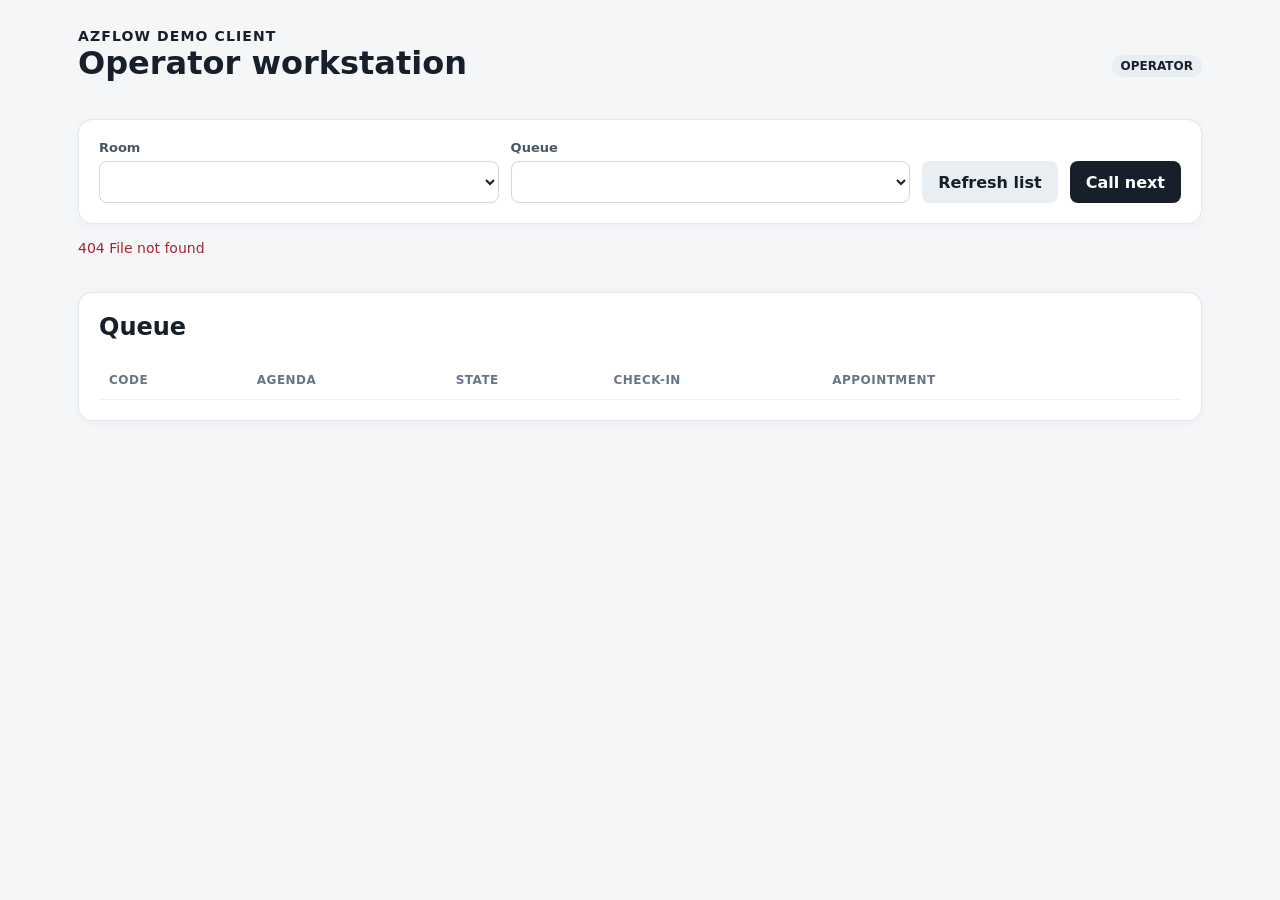
==== dev/demo_clients/operator/index.html @ b7a64a47 "Merge branch 'feature/demo-clients' into development" ====
<!doctype html>
<html lang="en"><head><meta charset="utf-8"><meta name="viewport" content="width=device-width,initial-scale=1">
<title>AZFlow · Operator</title><link rel="stylesheet" href="../shared/common.css"><link rel="stylesheet" href="style.css"></head>
<body><main class="shell">
<header class="topbar"><div><div class="brand">AZFlow Demo Client</div><h1>Operator workstation</h1></div><span class="badge">OPERATOR</span></header>
<section class="card controls">
<label>Room<select id="room"></select></label>
<label>Queue<select id="queue"></select></label>
<button id="refresh" class="secondary">Refresh list</button>
<button id="next">Call next</button>
</section>
<p id="status" class="status"></p>
<section class="card"><div class="section-title"><h2>Queue</h2><span id="policy" class="muted"></span></div>
<div class="table-wrap"><table><thead><tr><th>Code</th><th>Agenda</th><th>State</th><th>Check-in</th><th>Appointment</th><th></th></tr></thead><tbody id="entries"></tbody></table></div>
</section>
<section id="called-card" class="card called hidden"><div><span class="muted">Current call</span><strong id="called-code">—</strong><span id="called-room"></span></div><button id="admit">Admit</button></section>
</main><script type="module" src="app.js"></script></body></html>
---- dev/demo_clients/shared/common.css ----
:root {
  font-family: Inter, ui-sans-serif, system-ui, -apple-system, BlinkMacSystemFont, "Segoe UI", sans-serif;
  color: #17202a;
  background: #f4f6f8;
  font-synthesis: none;
}
* { box-sizing: border-box; }
body { margin: 0; min-height: 100vh; }
button, input, select { font: inherit; }
button { cursor: pointer; }
.shell { max-width: 1180px; margin: 0 auto; padding: 28px; }
.topbar { display:flex; align-items:center; justify-content:space-between; gap:20px; margin-bottom:24px; }
.brand { font-weight:800; letter-spacing:.08em; font-size:14px; text-transform:uppercase; }
.muted { color:#697586; }
.card { background:white; border:1px solid #e2e7ec; border-radius:14px; padding:20px; box-shadow:0 2px 8px rgba(20,30,40,.04); }
.grid { display:grid; gap:18px; }
.controls { display:flex; gap:12px; flex-wrap:wrap; align-items:end; }
label { display:grid; gap:6px; font-size:13px; font-weight:650; color:#4b5563; }
select, input { min-height:42px; padding:8px 11px; border:1px solid #cfd7df; border-radius:8px; background:white; color:#17202a; }
button { min-height:42px; padding:9px 16px; border:0; border-radius:8px; background:#17202a; color:white; font-weight:700; }
button.secondary { background:#e9eef3; color:#17202a; }
button.danger { background:#8c2f39; }
button:disabled { opacity:.45; cursor:not-allowed; }
.status { min-height:22px; font-size:14px; color:#697586; }
.status.error { color:#a32632; }
.badge { display:inline-flex; padding:4px 9px; border-radius:999px; background:#e9eef3; font-size:12px; font-weight:750; }
h1,h2,p { margin-top:0; }
table { width:100%; border-collapse:collapse; }
th,td { padding:12px 10px; text-align:left; border-bottom:1px solid #edf0f3; }
th { font-size:12px; text-transform:uppercase; letter-spacing:.04em; color:#697586; }
---- dev/demo_clients/operator/style.css ----
.shell{display:grid;gap:16px}.topbar{margin-bottom:0}.controls label{min-width:220px;flex:1}.section-title{display:flex;justify-content:space-between;align-items:baseline}.table-wrap{overflow:auto}.row-actions{display:flex;gap:7px;justify-content:flex-end}.row-actions button{min-height:34px;padding:6px 10px;font-size:12px}.called{display:flex;align-items:center;justify-content:space-between;border-left:5px solid #17202a}.called div{display:grid;gap:4px}.called strong{font-size:34px}.hidden{display:none}@media(max-width:700px){.shell{padding:16px}.called{align-items:stretch;gap:15px;flex-direction:column}th:nth-child(4),td:nth-child(4),th:nth-child(5),td:nth-child(5){display:none}}
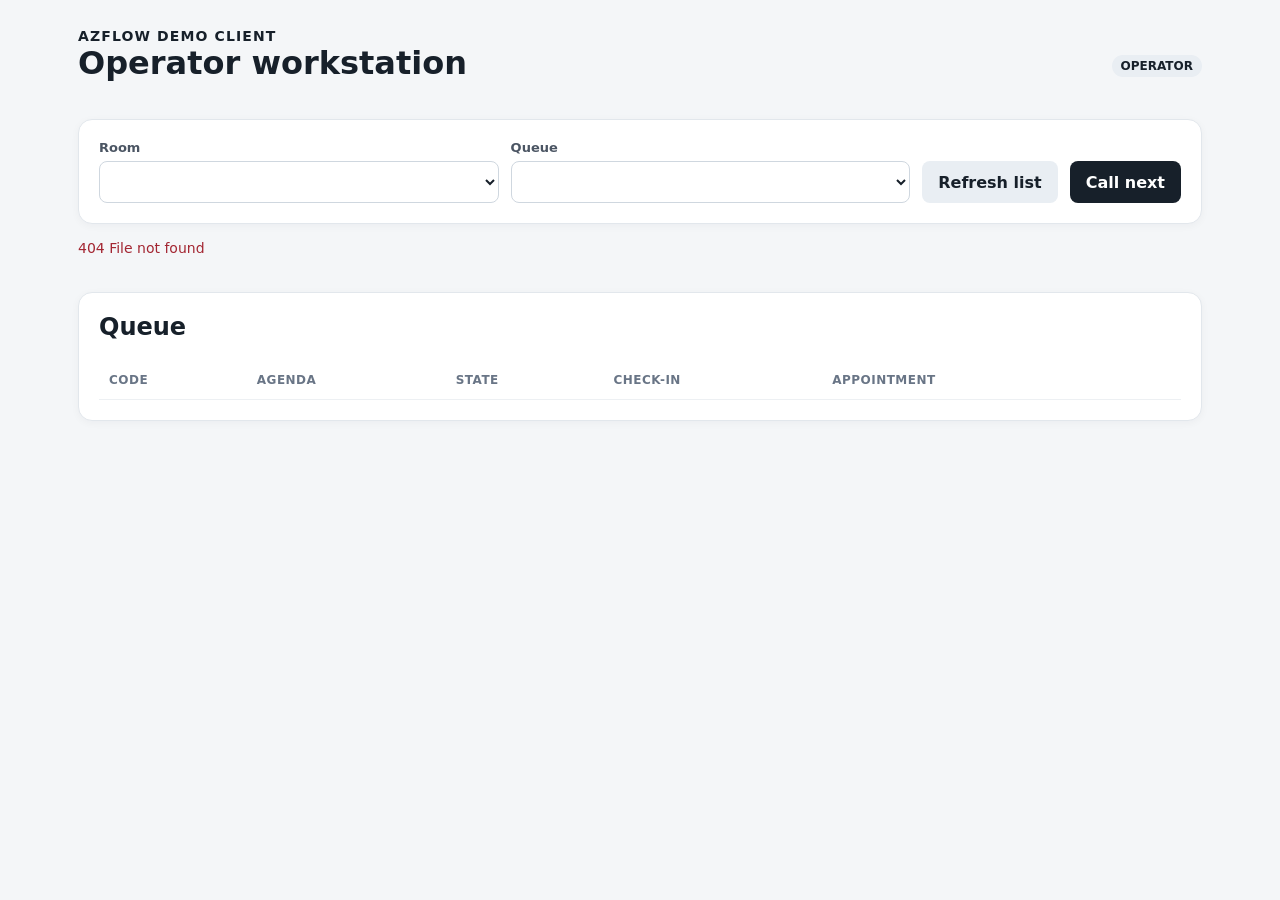
==== commit 49f12feb: "feat(demo): update operator call controls" ====
--- a/dev/demo_clients/operator/index.html
+++ b/dev/demo_clients/operator/index.html
@@ -10,8 +10,8 @@
 <button id="next">Call next</button>
 </section>
 <p id="status" class="status"></p>
+<section id="called-card" class="card called hidden"><div><span class="muted">Current call</span><strong id="called-code">—</strong><span id="called-room"></span></div><div class="current-actions"><button id="cancel-call" class="secondary">Cancel call</button><button id="admit">Admit</button></div></section>
 <section class="card"><div class="section-title"><h2>Queue</h2><span id="policy" class="muted"></span></div>
 <div class="table-wrap"><table><thead><tr><th>Code</th><th>Agenda</th><th>State</th><th>Check-in</th><th>Appointment</th><th></th></tr></thead><tbody id="entries"></tbody></table></div>
 </section>
-<section id="called-card" class="card called hidden"><div><span class="muted">Current call</span><strong id="called-code">—</strong><span id="called-room"></span></div><button id="admit">Admit</button></section>
 </main><script type="module" src="app.js"></script></body></html>
--- a/dev/demo_clients/operator/style.css
+++ b/dev/demo_clients/operator/style.css
@@ -1 +1,3 @@
 .shell{display:grid;gap:16px}.topbar{margin-bottom:0}.controls label{min-width:220px;flex:1}.section-title{display:flex;justify-content:space-between;align-items:baseline}.table-wrap{overflow:auto}.row-actions{display:flex;gap:7px;justify-content:flex-end}.row-actions button{min-height:34px;padding:6px 10px;font-size:12px}.called{display:flex;align-items:center;justify-content:space-between;border-left:5px solid #17202a}.called div{display:grid;gap:4px}.called strong{font-size:34px}.hidden{display:none}@media(max-width:700px){.shell{padding:16px}.called{align-items:stretch;gap:15px;flex-direction:column}th:nth-child(4),td:nth-child(4),th:nth-child(5),td:nth-child(5){display:none}}
+.state-admitted{opacity:.48}.state-called{font-weight:600}.appointment{display:inline-flex;align-items:center;gap:7px;white-space:nowrap}.appointment .dot{width:9px;height:9px;border-radius:50%;background:#238636}.appointment.late .dot{background:#cf222e}
+.current-actions{display:flex;gap:8px}
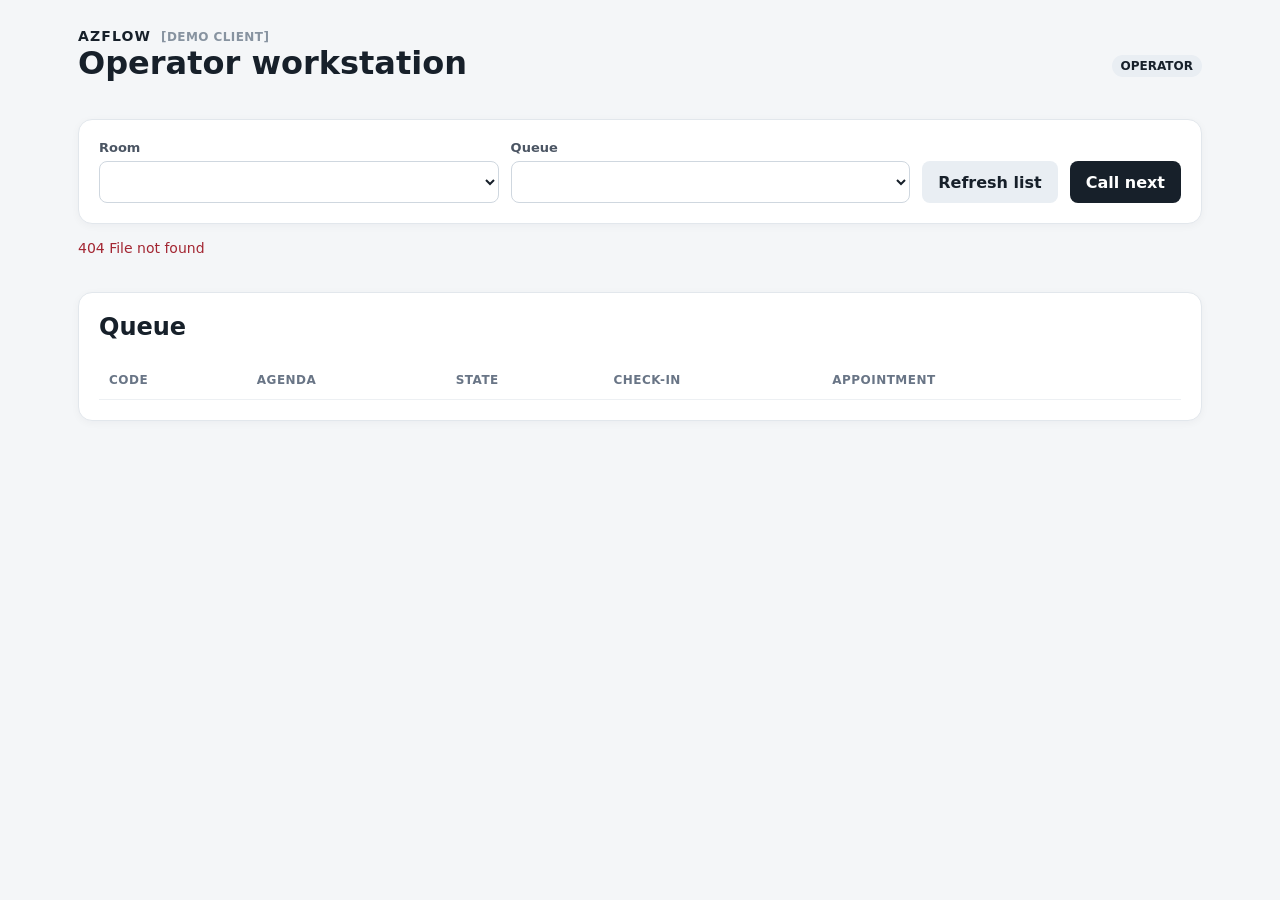
==== commit e822dfa1: "style(demo): align client headers and waiting room columns" ====
--- a/dev/demo_clients/operator/index.html
+++ b/dev/demo_clients/operator/index.html
@@ -2,7 +2,7 @@
 <html lang="en"><head><meta charset="utf-8"><meta name="viewport" content="width=device-width,initial-scale=1">
 <title>AZFlow · Operator</title><link rel="stylesheet" href="../shared/common.css"><link rel="stylesheet" href="style.css"></head>
 <body><main class="shell">
-<header class="topbar"><div><div class="brand">AZFlow Demo Client</div><h1>Operator workstation</h1></div><span class="badge">OPERATOR</span></header>
+<header class="topbar"><div><div class="brand-line"><span class="brand">AZFlow</span><span class="demo-label">[DEMO CLIENT]</span></div><h1>Operator workstation</h1></div><span class="badge">OPERATOR</span></header>
 <section class="card controls">
 <label>Room<select id="room"></select></label>
 <label>Queue<select id="queue"></select></label>
--- a/dev/demo_clients/operator/style.css
+++ b/dev/demo_clients/operator/style.css
@@ -1,3 +1,4 @@
 .shell{display:grid;gap:16px}.topbar{margin-bottom:0}.controls label{min-width:220px;flex:1}.section-title{display:flex;justify-content:space-between;align-items:baseline}.table-wrap{overflow:auto}.row-actions{display:flex;gap:7px;justify-content:flex-end}.row-actions button{min-height:34px;padding:6px 10px;font-size:12px}.called{display:flex;align-items:center;justify-content:space-between;border-left:5px solid #17202a}.called div{display:grid;gap:4px}.called strong{font-size:34px}.hidden{display:none}@media(max-width:700px){.shell{padding:16px}.called{align-items:stretch;gap:15px;flex-direction:column}th:nth-child(4),td:nth-child(4),th:nth-child(5),td:nth-child(5){display:none}}
 .state-admitted{opacity:.48}.state-called{font-weight:600}.appointment{display:inline-flex;align-items:center;gap:7px;white-space:nowrap}.appointment .dot{width:9px;height:9px;border-radius:50%;background:#238636}.appointment.late .dot{background:#cf222e}
 .current-actions{display:flex;gap:8px}
+.brand-line{display:flex;align-items:baseline;gap:10px}.demo-label{font-size:12px;font-weight:750;letter-spacing:.035em;color:#8793a0}
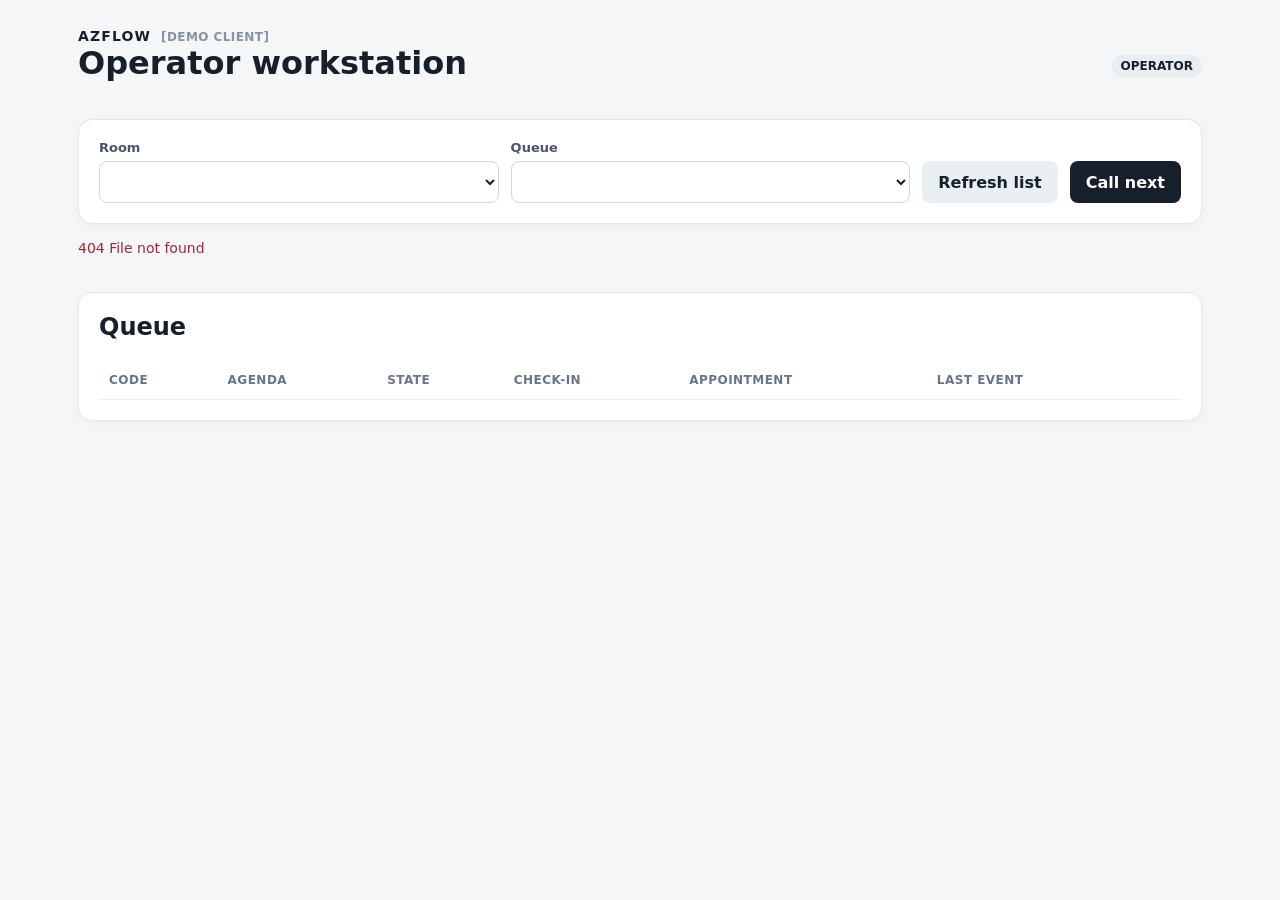
==== commit 12966ca6: "feat(demo): show operator event time and suspended call" ====
--- a/dev/demo_clients/operator/index.html
+++ b/dev/demo_clients/operator/index.html
@@ -12,6 +12,6 @@
 <p id="status" class="status"></p>
 <section id="called-card" class="card called hidden"><div><span class="muted">Current call</span><strong id="called-code">—</strong><span id="called-room"></span></div><div class="current-actions"><button id="cancel-call" class="secondary">Cancel call</button><button id="admit">Admit</button></div></section>
 <section class="card"><div class="section-title"><h2>Queue</h2><span id="policy" class="muted"></span></div>
-<div class="table-wrap"><table><thead><tr><th>Code</th><th>Agenda</th><th>State</th><th>Check-in</th><th>Appointment</th><th></th></tr></thead><tbody id="entries"></tbody></table></div>
+<div class="table-wrap"><table><thead><tr><th>Code</th><th>Agenda</th><th>State</th><th>Check-in</th><th>Appointment</th><th>Last event</th><th></th></tr></thead><tbody id="entries"></tbody></table></div>
 </section>
 </main><script type="module" src="app.js"></script></body></html>
--- a/dev/demo_clients/operator/style.css
+++ b/dev/demo_clients/operator/style.css
@@ -2,3 +2,4 @@
 .state-admitted{opacity:.48}.state-called{font-weight:600}.appointment{display:inline-flex;align-items:center;gap:7px;white-space:nowrap}.appointment .dot{width:9px;height:9px;border-radius:50%;background:#238636}.appointment.late .dot{background:#cf222e}
 .current-actions{display:flex;gap:8px}
 .brand-line{display:flex;align-items:baseline;gap:10px}.demo-label{font-size:12px;font-weight:750;letter-spacing:.035em;color:#8793a0}
+.last-event{display:grid;gap:2px}.last-event small{color:#697586;font-size:11px;font-weight:500}
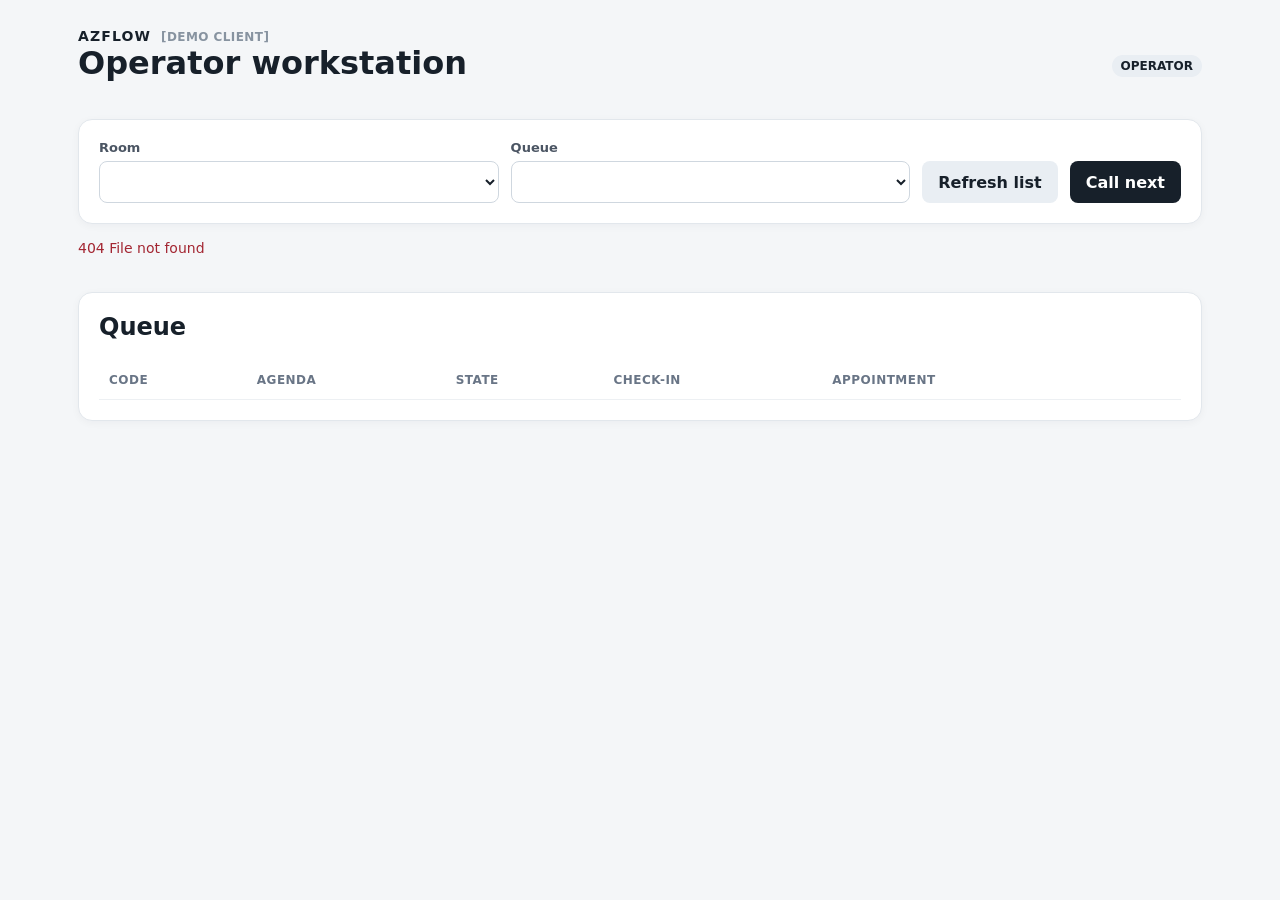
==== commit 9dead21c: "Merge branch 'feature/demo-client-state-updates' into development" ====
--- a/dev/demo_clients/operator/index.html
+++ b/dev/demo_clients/operator/index.html
@@ -12,6 +12,6 @@
 <p id="status" class="status"></p>
 <section id="called-card" class="card called hidden"><div><span class="muted">Current call</span><strong id="called-code">—</strong><span id="called-room"></span></div><div class="current-actions"><button id="cancel-call" class="secondary">Cancel call</button><button id="admit">Admit</button></div></section>
 <section class="card"><div class="section-title"><h2>Queue</h2><span id="policy" class="muted"></span></div>
-<div class="table-wrap"><table><thead><tr><th>Code</th><th>Agenda</th><th>State</th><th>Check-in</th><th>Appointment</th><th>Last event</th><th></th></tr></thead><tbody id="entries"></tbody></table></div>
+<div class="table-wrap"><table><thead><tr><th>Code</th><th>Agenda</th><th>State</th><th>Check-in</th><th>Appointment</th><th></th></tr></thead><tbody id="entries"></tbody></table></div>
 </section>
 </main><script type="module" src="app.js"></script></body></html>
--- a/dev/demo_clients/operator/style.css
+++ b/dev/demo_clients/operator/style.css
@@ -2,4 +2,3 @@
 .state-admitted{opacity:.48}.state-called{font-weight:600}.appointment{display:inline-flex;align-items:center;gap:7px;white-space:nowrap}.appointment .dot{width:9px;height:9px;border-radius:50%;background:#238636}.appointment.late .dot{background:#cf222e}
 .current-actions{display:flex;gap:8px}
 .brand-line{display:flex;align-items:baseline;gap:10px}.demo-label{font-size:12px;font-weight:750;letter-spacing:.035em;color:#8793a0}
-.last-event{display:grid;gap:2px}.last-event small{color:#697586;font-size:11px;font-weight:500}
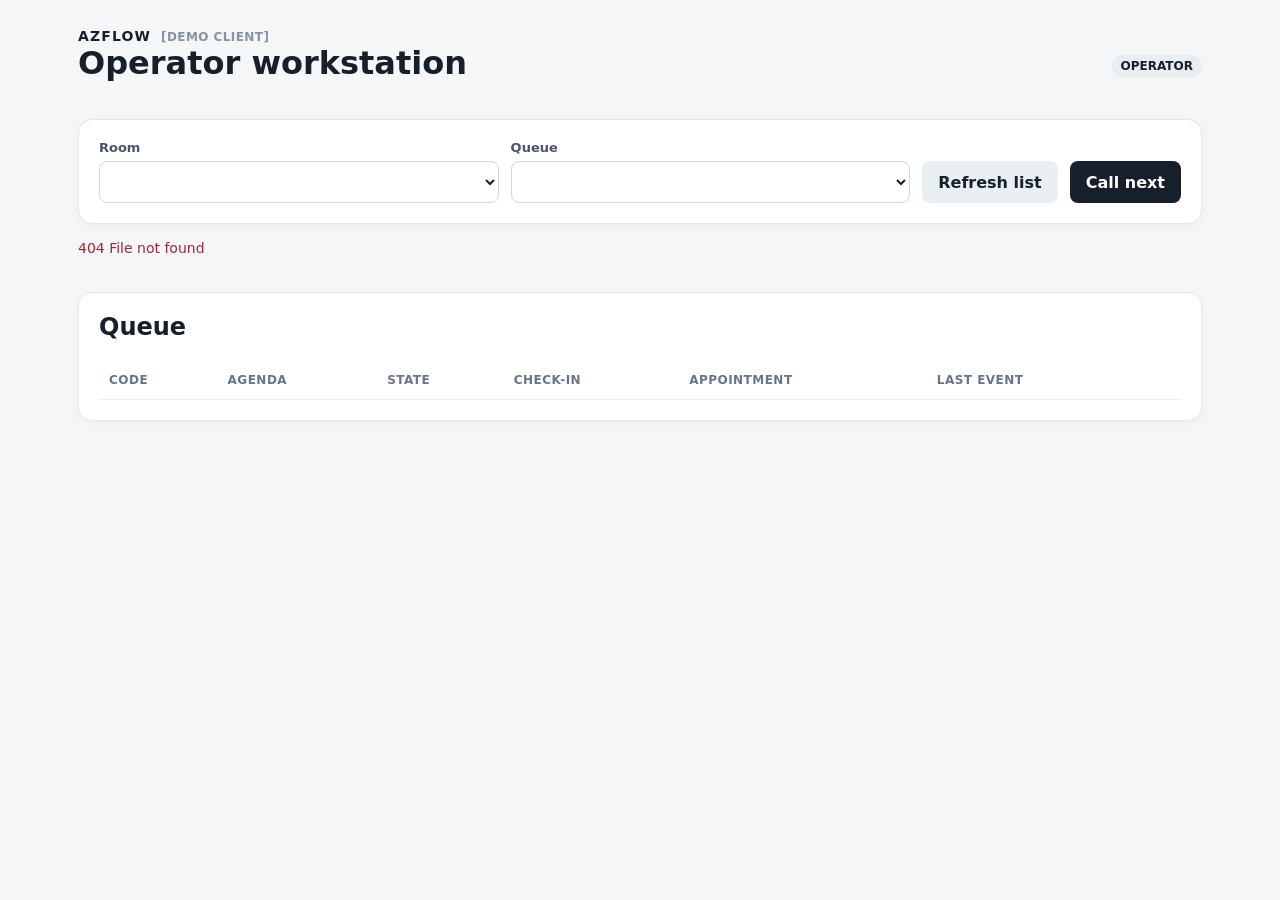
==== commit 4c53c4de: "Merge branch 'development'" ====
--- a/dev/demo_clients/operator/index.html
+++ b/dev/demo_clients/operator/index.html
@@ -12,6 +12,6 @@
 <p id="status" class="status"></p>
 <section id="called-card" class="card called hidden"><div><span class="muted">Current call</span><strong id="called-code">—</strong><span id="called-room"></span></div><div class="current-actions"><button id="cancel-call" class="secondary">Cancel call</button><button id="admit">Admit</button></div></section>
 <section class="card"><div class="section-title"><h2>Queue</h2><span id="policy" class="muted"></span></div>
-<div class="table-wrap"><table><thead><tr><th>Code</th><th>Agenda</th><th>State</th><th>Check-in</th><th>Appointment</th><th></th></tr></thead><tbody id="entries"></tbody></table></div>
+<div class="table-wrap"><table><thead><tr><th>Code</th><th>Agenda</th><th>State</th><th>Check-in</th><th>Appointment</th><th>Last event</th><th></th></tr></thead><tbody id="entries"></tbody></table></div>
 </section>
 </main><script type="module" src="app.js"></script></body></html>
--- a/dev/demo_clients/operator/style.css
+++ b/dev/demo_clients/operator/style.css
@@ -2,3 +2,4 @@
 .state-admitted{opacity:.48}.state-called{font-weight:600}.appointment{display:inline-flex;align-items:center;gap:7px;white-space:nowrap}.appointment .dot{width:9px;height:9px;border-radius:50%;background:#238636}.appointment.late .dot{background:#cf222e}
 .current-actions{display:flex;gap:8px}
 .brand-line{display:flex;align-items:baseline;gap:10px}.demo-label{font-size:12px;font-weight:750;letter-spacing:.035em;color:#8793a0}
+.last-event{display:grid;gap:2px}.last-event small{color:#697586;font-size:11px;font-weight:500}
